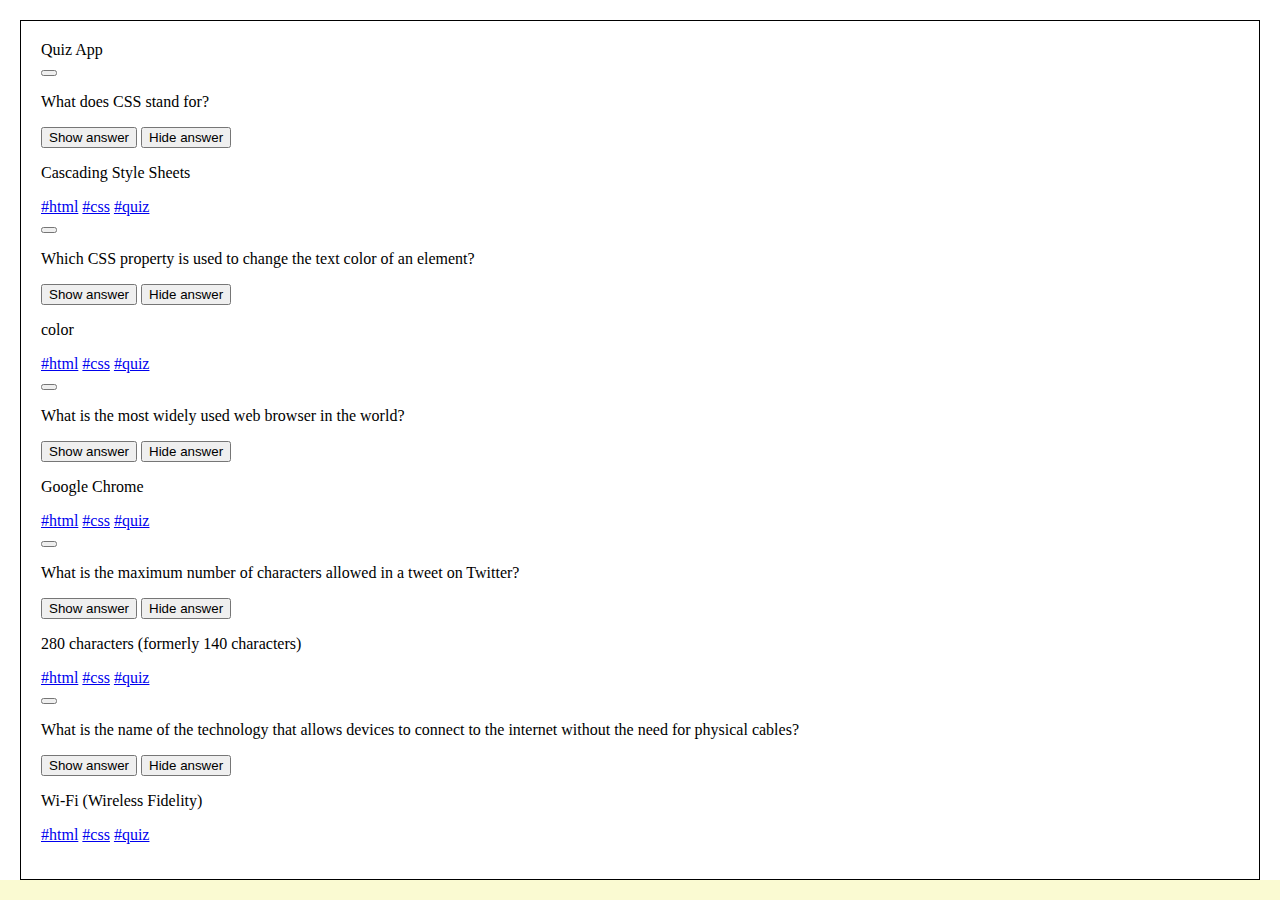
==== index.html @ f2ec55e1 "update bookmark page" ====
<!DOCTYPE html>
<html lang="en">
  <head>
    <meta charset="UTF-8" />
    <meta name="viewport" content="width=device-width, initial-scale=1.0" />
    <title>Quiz-app</title>
    <link rel="stylesheet" href="styles.css" />
  </head>
  <body>
    <main>
      <section>
        <section class="header">
            <div class="header__title">Quiz App</div>
        </section>
        
        <section class="question-cards">
            <section class="question-cards__question-card">
                <section class="question-cards__question-card__bookmark">
                    <button class="question-cards__question-card__bookmark__button">
                    </button>
                </section>
                <section class="question-cards__question-card__question">
                    <p>What does CSS stand for?</p>
                </section>
                <button class="question-cards__question-card__button" type="button">
                    Show answer
                </button>
                <button class="question-cards__question-card__button--hidden" type="button">
                    Hide answer
                </button>
                <section class="question-cards__question-card__answer--hidden">     
                    <p>
                        Cascading Style Sheets
                    </p>
                </section>
                <section class="question-cards__question-card__tags">
                    <a href="#html">#html</a>
                    <a href="#html">#css</a>
                    <a href="#html">#quiz</a>
                </section>
            </section>
        </section>

        <section class="question-cards">
            <section class="question-cards__question-card">
                <section class="question-cards__question-card__bookmark">
                    <button class="question-cards__question-card__bookmark__button">        <!--for empty state-->
                    </button>
                </section>
                <section class="question-cards__question-card__question">
                    <p>Which CSS property is used to change the text color of an element?</p>
                </section>
                <button class="question-cards__question-card__button--hidden" type="button">
                    Show answer
                </button>
                <button class="question-cards__question-card__button" type="button">
                    Hide answer
                </button>
                <section class="question-cards__question-card__answer">
                    <p>
                        color
                    </p>
                </section>
                <section class="question-cards__question-card__tags">
                    <a href="#html">#html</a>
                    <a href="#html">#css</a>
                    <a href="#html">#quiz</a>
                </section>
            </section>
        </section>


        <section class="question-cards">
            <section class="question-cards__question-card">
                <section class="question-cards__question-card__bookmark">       
                    <button class="question-cards__question-card__bookmark__button--filled">      <!--for filled state-->
                    </button>
                </section>
                <section class="question-cards__question-card__question">
                    <p>What is the most widely used web browser in the world?</p>
                </section>
                <button class="question-cards__question-card__button" type="button">
                    Show answer
                </button>
                <button class="question-cards__question-card__button--hidden" type="button">
                    Hide answer
                </button>
                <section class="question-cards__question-card__answer--hidden">

                    <p>
                        Google Chrome
                    </p>
                </section>
                <section class="question-cards__question-card__tags">
                    <a href="#html">#html</a>
                    <a href="#html">#css</a>
                    <a href="#html">#quiz</a>
                </section>
            </section>
        </section>


        <section class="question-cards">
            <section class="question-cards__question-card">
                <section class="question-cards__question-card__bookmark">
                    <button class="question-cards__question-card__bookmark__button--filled">
                    </button>
                </section>
                <section class="question-cards__question-card__question">
                    <p>What is the maximum number of characters allowed in a tweet on Twitter?</p>
                </section>
                <button class="question-cards__question-card__button" type="button">
                    Show answer
                </button>
                <button class="question-cards__question-card__button--hidden" type="button">
                    Hide answer
                </button>
                <section class="question-cards__question-card__answer--hidden">     
                    <p>
                        280 characters (formerly 140 characters)
                    </p>
                </section>
                <section class="question-cards__question-card__tags">
                    <a href="#html">#html</a>
                    <a href="#html">#css</a>
                    <a href="#html">#quiz</a>
                </section>
            </section>
        </section>


        <section class="question-cards">
            <section class="question-cards__question-card">
                <section class="question-cards__question-card__bookmark">       
                    <button class="question-cards__question-card__bookmark__button--filled">      <!--for filled state-->
                    </button>
                </section>
                <section class="question-cards__question-card__question">
                    <p>What is the name of the technology that allows devices to connect to the internet without the need for physical cables?</p>
                </section>
                <button class="question-cards__question-card__button" type="button">
                    Show answer
                </button>
                <button class="question-cards__question-card__button--hidden" type="button">
                    Hide answer
                </button>
                <section class="question-cards__question-card__answer--hidden">

                    <p>
                        Wi-Fi (Wireless Fidelity)
                    </p>
                </section>
                <section class="question-cards__question-card__tags">
                    <a href="#html">#html</a>
                    <a href="#html">#css</a>
                    <a href="#html">#quiz</a>
                </section>
            </section>
        </section>




    </main>
      <footer>
        <nav class="navigation">
            <a href="#" class="navigation__item-home--filled">
            </a>

            <a href="./bookmark.html" class="navigation__item-bookmark">
            </a>

            <a href="./profile.html" class="navigation__item-profile">
            </a>
        </nav>
      </footer>
   
  </body>
</html>
---- styles.css ----
@import url("./css/profile.css");
@import url("./css/header.css");
@import url("./css/question-cards.css");
@import url("./css/navbar.css");

body {
  margin: 0;
  padding: 0;
  display: flex;
  flex-direction: column;
  height: 100vh;
  display: flex;
  flex-wrap: wrap;
}

header {
  background-color: aliceblue;
  padding: 1em;
  text-align: center;
}
h1 {
  text-align: center;
  margin: 5px;
  padding: 10px;
  width: 100%;
}
main {
  margin: 20px;
  box-sizing: content-box;
  padding: 20px;
  border: solid black;
  border-width: thin;
  overflow: auto;
  display: block;
  flex: 1;
}
.question_card {
  position: relative;
  background-color: lightgray;
  border: 1px solid black;
  text-align: center;
  padding: 20px;
  font-size: large;
}
.button {
  background-color: white;
  margin: 10px;
  border-radius: 20px;
}
.button1 {
  border-radius: 3px;
  padding: 0.5em;
  display: flex;
  flex-direction: row;
  justify-content: center;
  gap: 1.5em;
}

.question_card-2 {
  position: relative;
  border: 1px solid black;
  padding: 20px;
  margin-top: 20px;
  margin-bottom: 10px;
  font-size: large;
  text-align: center;
  background-color: lightgray;
}
.question_card-3,
.question_card-4 {
  position: relative;
  border: 1px solid black;
  padding: 20px;
  margin-top: 20px;
  margin-bottom: 10px;
  font-size: large;
  text-align: center;
  background-color: lightgray;
}
footer {
  background-color: lightgoldenrodyellow;
  padding: 10px;
  position: fixed;
  width: 100%;
  bottom: 0;
}
.navigation {
  display: flex;
  justify-content: space-around;
  font-size: 30px;
}
nav svg {
  width: 32px;
  height: 32px;
  stroke: #171515;
  fill: none;
}
svg:hover {
  stroke: #7a19cf;
  fill: #007bff;
}
.flex {
  position: absolute;
  top: 10px;
  right: 10px;
  width: 24px;
  height: 24px;
  stroke: #171515;
  fill: 1px;
}
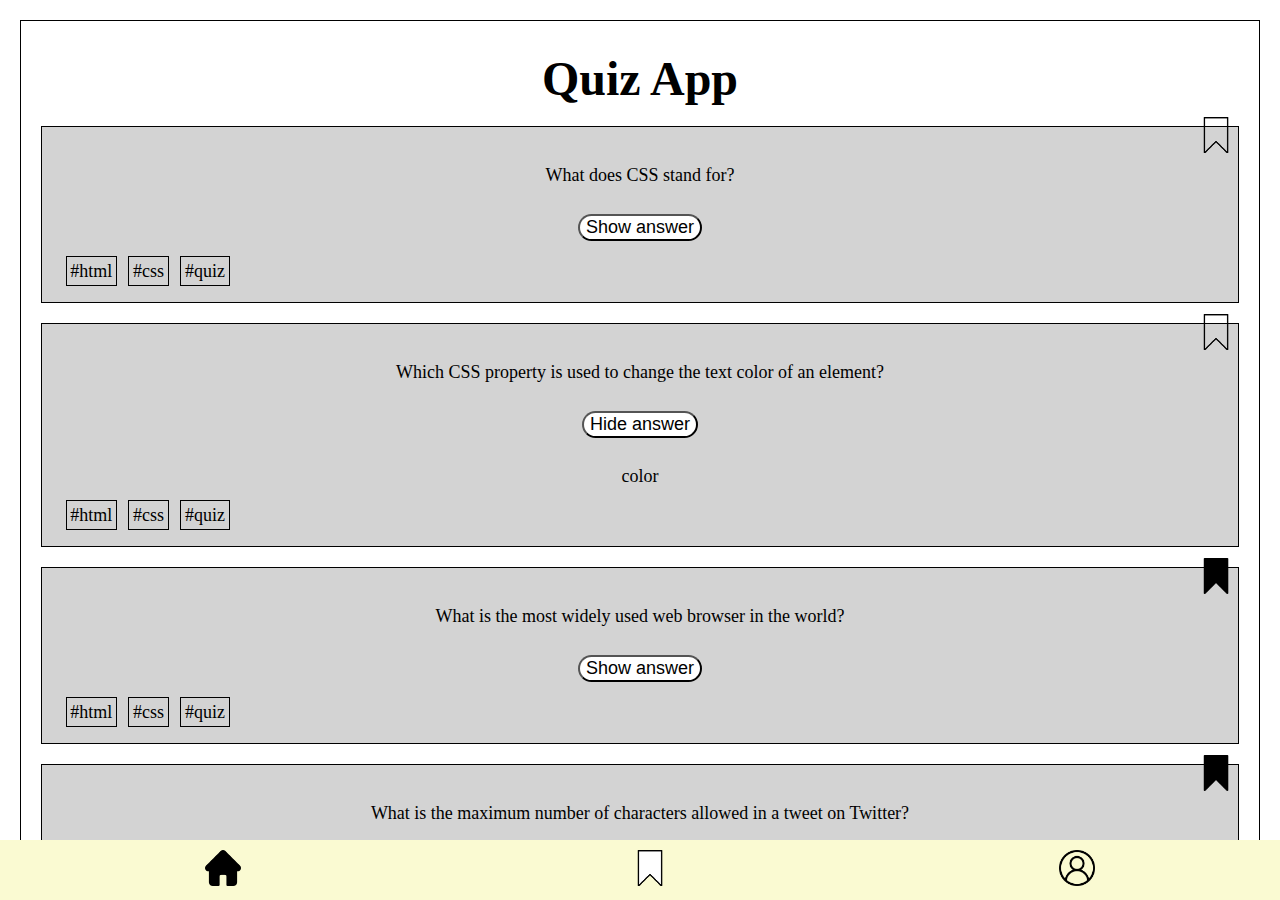
==== commit 279784b4: "add click event for button" ====
--- a/index.html
+++ b/index.html
@@ -19,16 +19,16 @@
                     <button class="question-cards__question-card__bookmark__button">
                     </button>
                 </section>
-                <section class="question-cards__question-card__question">
+                <section class="question-cards__question-card__question" data-js="question">
                     <p>What does CSS stand for?</p>
                 </section>
-                <button class="question-cards__question-card__button" type="button">
+                <button class="question-cards__question-card__button" data-js="js-show-button-1" type="button">
                     Show answer
                 </button>
-                <button class="question-cards__question-card__button--hidden" type="button">
+                <button class="question-cards__question-card__button--hidden" data-js="js-hide-button-1" type="button">
                     Hide answer
                 </button>
-                <section class="question-cards__question-card__answer--hidden">     
+                <section class="question-cards__question-card__answer--hidden" data-js="show-answer-1">     
                     <p>
                         Cascading Style Sheets
                     </p>
@@ -39,9 +39,7 @@
                     <a href="#html">#quiz</a>
                 </section>
             </section>
-        </section>
 
-        <section class="question-cards">
             <section class="question-cards__question-card">
                 <section class="question-cards__question-card__bookmark">
                     <button class="question-cards__question-card__bookmark__button">        <!--for empty state-->
@@ -67,10 +65,7 @@
                     <a href="#html">#quiz</a>
                 </section>
             </section>
-        </section>
 
-
-        <section class="question-cards">
             <section class="question-cards__question-card">
                 <section class="question-cards__question-card__bookmark">       
                     <button class="question-cards__question-card__bookmark__button--filled">      <!--for filled state-->
@@ -97,10 +92,7 @@
                     <a href="#html">#quiz</a>
                 </section>
             </section>
-        </section>
 
-
-        <section class="question-cards">
             <section class="question-cards__question-card">
                 <section class="question-cards__question-card__bookmark">
                     <button class="question-cards__question-card__bookmark__button--filled">
@@ -126,10 +118,7 @@
                     <a href="#html">#quiz</a>
                 </section>
             </section>
-        </section>
 
-
-        <section class="question-cards">
             <section class="question-cards__question-card">
                 <section class="question-cards__question-card__bookmark">       
                     <button class="question-cards__question-card__bookmark__button--filled">      <!--for filled state-->
@@ -157,10 +146,6 @@
                 </section>
             </section>
         </section>
-
-
-
-
     </main>
       <footer>
         <nav class="navigation">
@@ -176,4 +161,5 @@
       </footer>
    
   </body>
+  <script src="./js/question-card.js"></script>
 </html>
--- a/styles.css
+++ b/styles.css
@@ -2,109 +2,4 @@
 @import url("./css/header.css");
 @import url("./css/question-cards.css");
 @import url("./css/navbar.css");
-
-body {
-  margin: 0;
-  padding: 0;
-  display: flex;
-  flex-direction: column;
-  height: 100vh;
-  display: flex;
-  flex-wrap: wrap;
-}
-
-header {
-  background-color: aliceblue;
-  padding: 1em;
-  text-align: center;
-}
-h1 {
-  text-align: center;
-  margin: 5px;
-  padding: 10px;
-  width: 100%;
-}
-main {
-  margin: 20px;
-  box-sizing: content-box;
-  padding: 20px;
-  border: solid black;
-  border-width: thin;
-  overflow: auto;
-  display: block;
-  flex: 1;
-}
-.question_card {
-  position: relative;
-  background-color: lightgray;
-  border: 1px solid black;
-  text-align: center;
-  padding: 20px;
-  font-size: large;
-}
-.button {
-  background-color: white;
-  margin: 10px;
-  border-radius: 20px;
-}
-.button1 {
-  border-radius: 3px;
-  padding: 0.5em;
-  display: flex;
-  flex-direction: row;
-  justify-content: center;
-  gap: 1.5em;
-}
-
-.question_card-2 {
-  position: relative;
-  border: 1px solid black;
-  padding: 20px;
-  margin-top: 20px;
-  margin-bottom: 10px;
-  font-size: large;
-  text-align: center;
-  background-color: lightgray;
-}
-.question_card-3,
-.question_card-4 {
-  position: relative;
-  border: 1px solid black;
-  padding: 20px;
-  margin-top: 20px;
-  margin-bottom: 10px;
-  font-size: large;
-  text-align: center;
-  background-color: lightgray;
-}
-footer {
-  background-color: lightgoldenrodyellow;
-  padding: 10px;
-  position: fixed;
-  width: 100%;
-  bottom: 0;
-}
-.navigation {
-  display: flex;
-  justify-content: space-around;
-  font-size: 30px;
-}
-nav svg {
-  width: 32px;
-  height: 32px;
-  stroke: #171515;
-  fill: none;
-}
-svg:hover {
-  stroke: #7a19cf;
-  fill: #007bff;
-}
-.flex {
-  position: absolute;
-  top: 10px;
-  right: 10px;
-  width: 24px;
-  height: 24px;
-  stroke: #171515;
-  fill: 1px;
-}
+@import url("./global.css");
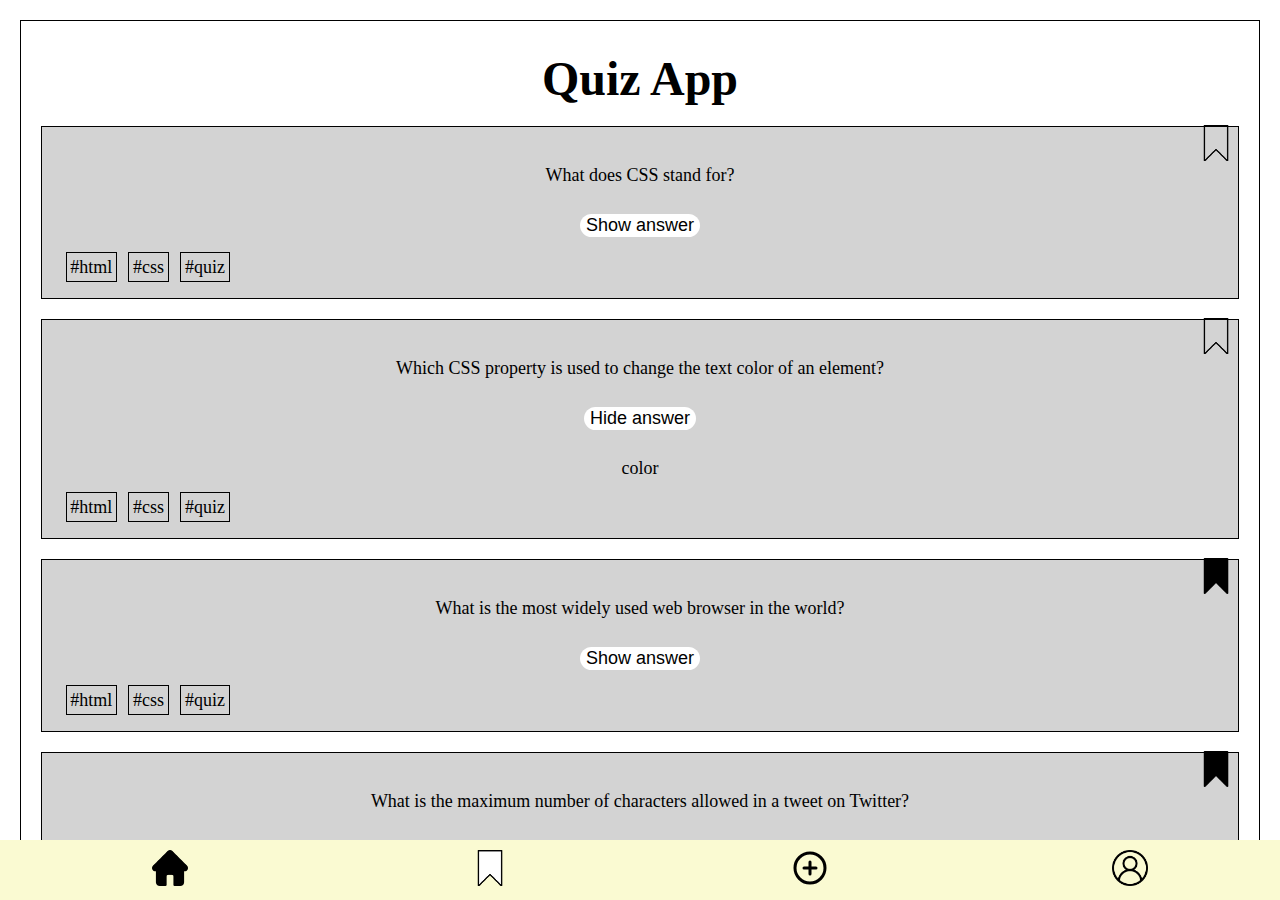
==== commit 60688df2: "add from.html file" ====
--- a/index.html
+++ b/index.html
@@ -10,156 +10,253 @@
     <main>
       <section>
         <section class="header">
-            <div class="header__title">Quiz App</div>
+          <div class="header__title">Quiz App</div>
         </section>
-        
+<!---Question 1-->
         <section class="question-cards">
-            <section class="question-cards__question-card">
-                <section class="question-cards__question-card__bookmark">
-                    <button class="question-cards__question-card__bookmark__button">
-                    </button>
-                </section>
-                <section class="question-cards__question-card__question" data-js="question">
-                    <p>What does CSS stand for?</p>
-                </section>
-                <button class="question-cards__question-card__button" data-js="js-show-button-1" type="button">
-                    Show answer
-                </button>
-                <button class="question-cards__question-card__button--hidden" data-js="js-hide-button-1" type="button">
-                    Hide answer
-                </button>
-                <section class="question-cards__question-card__answer--hidden" data-js="show-answer-1">     
-                    <p>
-                        Cascading Style Sheets
-                    </p>
-                </section>
-                <section class="question-cards__question-card__tags">
-                    <a href="#html">#html</a>
-                    <a href="#html">#css</a>
-                    <a href="#html">#quiz</a>
-                </section>
-            </section>
-
-            <section class="question-cards__question-card">
-                <section class="question-cards__question-card__bookmark">
-                    <button class="question-cards__question-card__bookmark__button">        <!--for empty state-->
-                    </button>
-                </section>
-                <section class="question-cards__question-card__question">
-                    <p>Which CSS property is used to change the text color of an element?</p>
-                </section>
-                <button class="question-cards__question-card__button--hidden" type="button">
-                    Show answer
-                </button>
-                <button class="question-cards__question-card__button" type="button">
-                    Hide answer
-                </button>
-                <section class="question-cards__question-card__answer">
-                    <p>
-                        color
-                    </p>
-                </section>
-                <section class="question-cards__question-card__tags">
-                    <a href="#html">#html</a>
-                    <a href="#html">#css</a>
-                    <a href="#html">#quiz</a>
-                </section>
-            </section>
-
-            <section class="question-cards__question-card">
-                <section class="question-cards__question-card__bookmark">       
-                    <button class="question-cards__question-card__bookmark__button--filled">      <!--for filled state-->
-                    </button>
-                </section>
-                <section class="question-cards__question-card__question">
-                    <p>What is the most widely used web browser in the world?</p>
-                </section>
-                <button class="question-cards__question-card__button" type="button">
-                    Show answer
-                </button>
-                <button class="question-cards__question-card__button--hidden" type="button">
-                    Hide answer
-                </button>
-                <section class="question-cards__question-card__answer--hidden">
-
-                    <p>
-                        Google Chrome
-                    </p>
-                </section>
-                <section class="question-cards__question-card__tags">
-                    <a href="#html">#html</a>
-                    <a href="#html">#css</a>
-                    <a href="#html">#quiz</a>
-                </section>
-            </section>
-
-            <section class="question-cards__question-card">
-                <section class="question-cards__question-card__bookmark">
-                    <button class="question-cards__question-card__bookmark__button--filled">
-                    </button>
-                </section>
-                <section class="question-cards__question-card__question">
-                    <p>What is the maximum number of characters allowed in a tweet on Twitter?</p>
-                </section>
-                <button class="question-cards__question-card__button" type="button">
-                    Show answer
-                </button>
-                <button class="question-cards__question-card__button--hidden" type="button">
-                    Hide answer
-                </button>
-                <section class="question-cards__question-card__answer--hidden">     
-                    <p>
-                        280 characters (formerly 140 characters)
-                    </p>
-                </section>
-                <section class="question-cards__question-card__tags">
-                    <a href="#html">#html</a>
-                    <a href="#html">#css</a>
-                    <a href="#html">#quiz</a>
-                </section>
-            </section>
-
-            <section class="question-cards__question-card">
-                <section class="question-cards__question-card__bookmark">       
-                    <button class="question-cards__question-card__bookmark__button--filled">      <!--for filled state-->
-                    </button>
-                </section>
-                <section class="question-cards__question-card__question">
-                    <p>What is the name of the technology that allows devices to connect to the internet without the need for physical cables?</p>
-                </section>
-                <button class="question-cards__question-card__button" type="button">
-                    Show answer
-                </button>
-                <button class="question-cards__question-card__button--hidden" type="button">
-                    Hide answer
-                </button>
-                <section class="question-cards__question-card__answer--hidden">
-
-                    <p>
-                        Wi-Fi (Wireless Fidelity)
-                    </p>
-                </section>
-                <section class="question-cards__question-card__tags">
-                    <a href="#html">#html</a>
-                    <a href="#html">#css</a>
-                    <a href="#html">#quiz</a>
-                </section>
-            </section>
+          <section class="question-cards__question-card">
+            <section class="question-cards__question-card__bookmark">
+              <button
+                class="question-cards__question-card__bookmark__button"
+                data-js="js-bookmark"
+              ></button>
+            </section>
+            <section
+              class="question-cards__question-card__question"
+              data-js="question"
+            >
+              <p>What does CSS stand for?</p>
+            </section>
+            <button
+              class="question-cards__question-card__button"
+              data-js="js-show-button-1"
+              type="button"
+            >
+              Show answer
+            </button>
+            <button
+              class="question-cards__question-card__button--hidden"
+              data-js="js-hide-button-1"
+              type="button"
+            >
+              Hide answer
+            </button>
+            <section
+              class="question-cards__question-card__answer--hidden"
+              data-js="show-answer-1"
+            >
+              <p>Cascading Style Sheets</p>
+            </section>
+            <section class="question-cards__question-card__tags">
+              <a href="#html">#html</a>
+              <a href="#html">#css</a>
+              <a href="#html">#quiz</a>
+            </section>
+          </section>
+<!-----Question-2--------->
+          <section class="question-cards__question-card">
+            <section class="question-cards__question-card__bookmark">
+              <button class="question-cards__question-card__bookmark__button">
+                <!--for empty state-->
+              </button>
+            </section>
+            <section class="question-cards__question-card__question">
+              <p>
+                Which CSS property is used to change the text color of an
+                element?
+              </p>
+            </section>
+            <button
+              class="question-cards__question-card__button--hidden"
+              type="button"
+            >
+              Show answer
+            </button>
+            <button class="question-cards__question-card__button" type="button">
+              Hide answer
+            </button>
+            <section class="question-cards__question-card__answer">
+              <p>color</p>
+            </section>
+            <section class="question-cards__question-card__tags">
+              <a href="#html">#html</a>
+              <a href="#html">#css</a>
+              <a href="#html">#quiz</a>
+            </section>
+          </section>
+<!--Question-3--for filled state-->
+          <section class="question-cards__question-card">
+            <section class="question-cards__question-card__bookmark">
+              <button
+                class="question-cards__question-card__bookmark__button--filled"
+              >
+                
+              </button>
+            </section>
+            <section class="question-cards__question-card__question">
+              <p>What is the most widely used web browser in the world?</p>
+            </section>
+            <button class="question-cards__question-card__button" type="button">
+              Show answer
+            </button>
+            <button
+              class="question-cards__question-card__button--hidden"
+              type="button"
+            >
+              Hide answer
+            </button>
+            <section class="question-cards__question-card__answer--hidden">
+              <p>Google Chrome</p>
+            </section>
+            <section class="question-cards__question-card__tags">
+              <a href="#html">#html</a>
+              <a href="#html">#css</a>
+              <a href="#html">#quiz</a>
+            </section>
+          </section>
+<!------Question-4------------>
+          <section class="question-cards__question-card">
+            <section class="question-cards__question-card__bookmark">
+              <button
+                class="question-cards__question-card__bookmark__button--filled"
+              ></button>
+            </section>
+            <section class="question-cards__question-card__question">
+              <p>
+                What is the maximum number of characters allowed in a tweet on
+                Twitter?
+              </p>
+            </section>
+            <button class="question-cards__question-card__button" type="button">
+              Show answer
+            </button>
+            <button
+              class="question-cards__question-card__button--hidden"
+              type="button"
+            >
+              Hide answer
+            </button>
+            <section class="question-cards__question-card__answer--hidden">
+              <p>280 characters (formerly 140 characters)</p>
+            </section>
+            <section class="question-cards__question-card__tags">
+              <a href="#html">#html</a>
+              <a href="#html">#css</a>
+              <a href="#html">#quiz</a>
+            </section>
+          </section>
+<!--Question-5-------for filled state-->
+          <section class="question-cards__question-card">
+            <section class="question-cards__question-card__bookmark">
+              <button
+                class="question-cards__question-card__bookmark__button--filled"
+              >
+                
+              </button>
+            </section>
+            <section class="question-cards__question-card__question">
+              <p>
+                What is the name of the technology that allows devices to
+                connect to the internet without the need for physical cables?
+              </p>
+            </section>
+            <button class="question-cards__question-card__button" type="button">
+              Show answer
+            </button>
+            <button
+              class="question-cards__question-card__button--hidden"
+              type="button"
+            >
+              Hide answer
+            </button>
+            <section class="question-cards__question-card__answer--hidden">
+              <p>Wi-Fi (Wireless Fidelity)</p>
+            </section>
+            <section class="question-cards__question-card__tags">
+              <a href="#html">#html</a>
+              <a href="#html">#css</a>
+              <a href="#html">#quiz</a>
+            </section>
+          </section>
         </section>
+        <!--Question-6-------for filled state-->
+        <section class="question-cards__question-card">
+          <section class="question-cards__question-card__bookmark">
+            <button
+              class="question-cards__question-card__bookmark__button"
+            >           
+            </button>
+          </section>
+          <section class="question-cards__question-card__question">
+            <p>
+              In CSS, what property is used to control the spacing between lines
+              of text within an element?
+            </p>
+          </section>
+          <button class="question-cards__question-card__button" type="button">
+            Show answer
+          </button>
+          <button
+            class="question-cards__question-card__button--hidden"
+            type="button"
+          >
+            Hide answer
+          </button>
+          <section class="question-cards__question-card__answer--hidden">
+            <p>line-height</p>
+          </section>
+          <section class="question-cards__question-card__tags">
+            <a href="#html">#html</a>
+            <a href="#html">#css</a>
+            <a href="#html">#quiz</a>
+          </section>
+        </section>
+<!------Question-7------>
+
+        <section class="question-cards__question-card">
+            <section class="question-cards__question-card__bookmark">
+              <button
+                class="question-cards__question-card__bookmark__button"
+              ></button>
+            </section>
+            <section class="question-cards__question-card__question">
+              <p>
+                What does the acronym "WWW" stand for?
+              </p>
+            </section>
+            <button class="question-cards__question-card__button" type="button">
+              Show answer
+            </button>
+            <button
+              class="question-cards__question-card__button--hidden"
+              type="button"
+            >
+              Hide answer
+            </button>
+            <section class="question-cards__question-card__answer--hidden">
+              <p>World Wide Web</p>
+            </section>
+            <section class="question-cards__question-card__tags">
+              <a href="#html">#html</a>
+              <a href="#html">#css</a>
+              <a href="#html">#quiz</a>
+            </section>
+          </section>
+      
     </main>
-      <footer>
-        <nav class="navigation">
-            <a href="#" class="navigation__item-home--filled">
-            </a>
-
-            <a href="./bookmark.html" class="navigation__item-bookmark">
-            </a>
-
-            <a href="./profile.html" class="navigation__item-profile">
-            </a>
-        </nav>
-      </footer>
-   
+    <footer>
+      <nav class="navigation">
+        <a href="#" class="navigation__item-home--filled"> </a>
+
+        <a href="./bookmark.html" class="navigation__item-bookmark"> </a>
+
+        <a href = "./form.html" class = "navigation__item-form"> </a>
+
+        <a href="./profile.html" class="navigation__item-profile"> </a>
+       
+      </nav>
+    </footer>
   </body>
   <script src="./js/question-card.js"></script>
+  <script src="./js/bookmark.js"></script>
 </html>
--- a/styles.css
+++ b/styles.css
@@ -3,3 +3,4 @@
 @import url("./css/question-cards.css");
 @import url("./css/navbar.css");
 @import url("./global.css");
+@import url("./css/form.css");
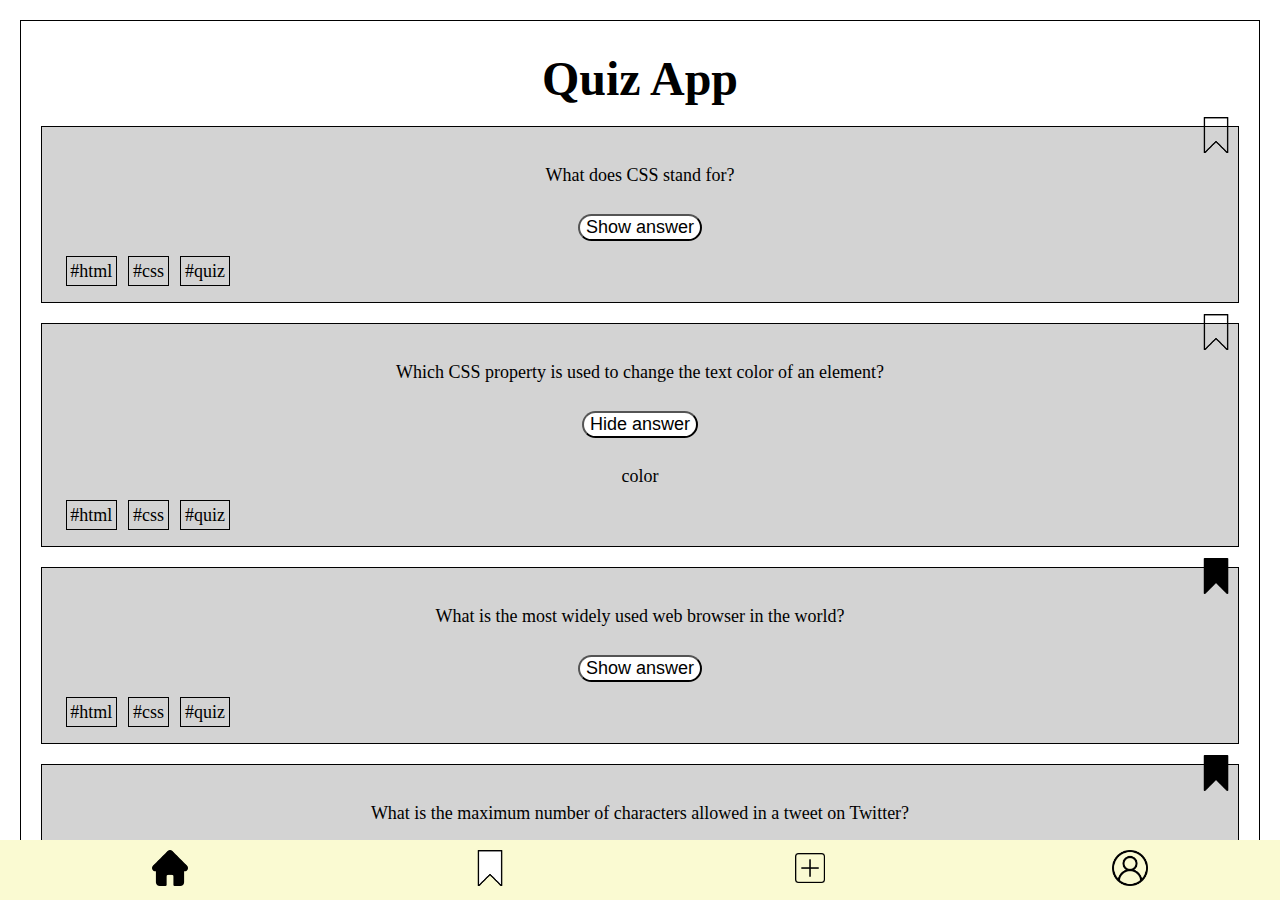
==== commit a65bc3fd: "add form page" ====
--- a/index.html
+++ b/index.html
@@ -15,7 +15,7 @@
 <!---Question 1-->
         <section class="question-cards">
           <section class="question-cards__question-card">
-            <section class="question-cards__question-card__bookmark">
+            <section class="question-cards__question-card__bookmark" data-js = "book-mark-template">
               <button
                 class="question-cards__question-card__bookmark__button"
                 data-js="js-bookmark"
@@ -244,6 +244,7 @@
           </section>
       
     </main>
+  </body>  
     <footer>
       <nav class="navigation">
         <a href="#" class="navigation__item-home--filled"> </a>
@@ -256,7 +257,7 @@
        
       </nav>
     </footer>
-  </body>
+  
   <script src="./js/question-card.js"></script>
   <script src="./js/bookmark.js"></script>
 </html>
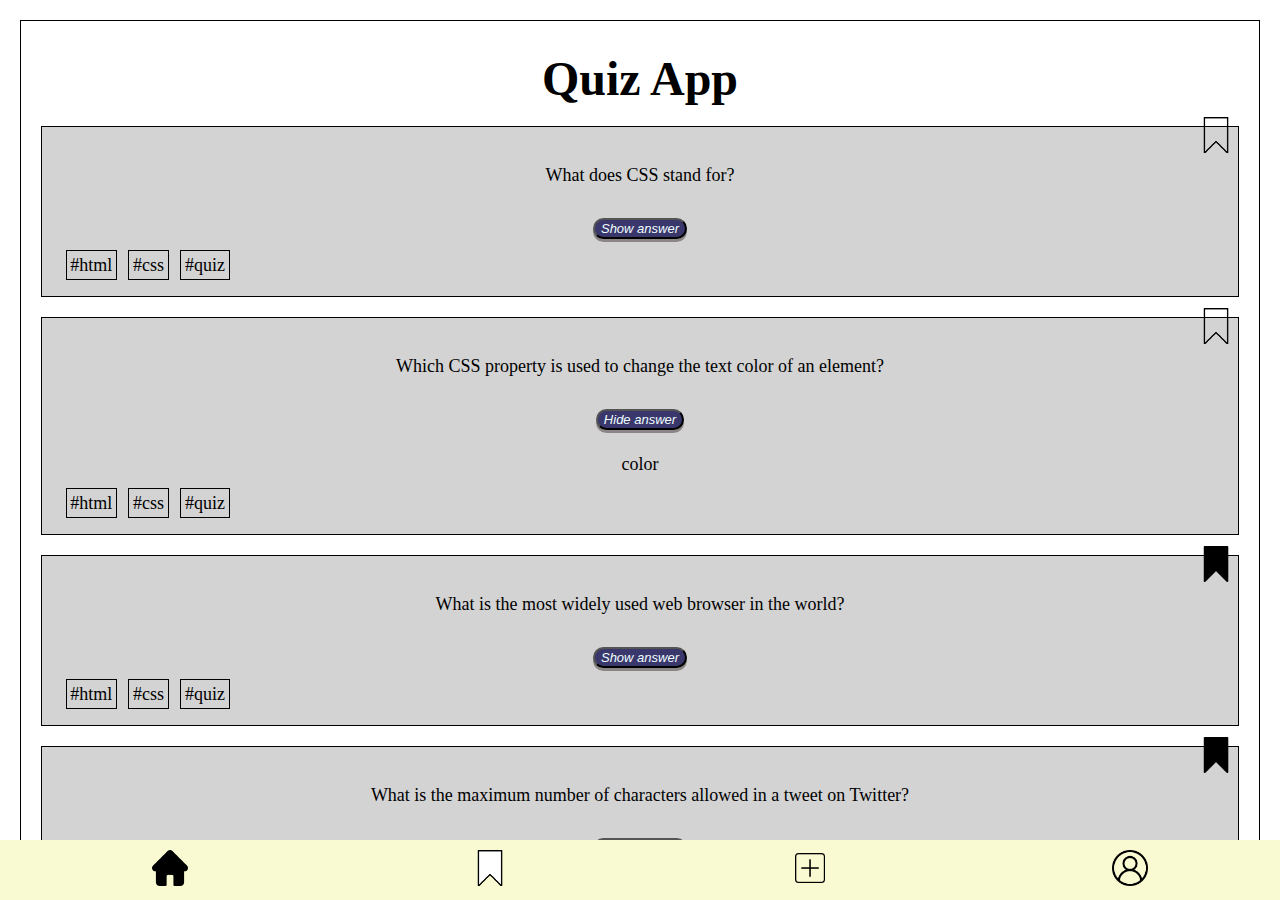
==== commit 44aa61fe: "style fix" ====
--- a/index.html
+++ b/index.html
@@ -2,181 +2,177 @@
 <html lang="en">
   <head>
     <meta charset="UTF-8" />
-    <meta name="viewport" content="width=device-width, initial-scale=1.0" />
+    <meta name="viewport" content="width=device-width,initial-scale=1.0" />
     <title>Quiz-app</title>
     <link rel="stylesheet" href="styles.css" />
   </head>
   <body>
     <main>
-      <section>
-        <section class="header">
-          <div class="header__title">Quiz App</div>
-        </section>
-<!---Question 1-->
-        <section class="question-cards">
-          <section class="question-cards__question-card">
-            <section class="question-cards__question-card__bookmark" data-js = "book-mark-template">
-              <button
-                class="question-cards__question-card__bookmark__button"
-                data-js="js-bookmark"
-              ></button>
-            </section>
-            <section
-              class="question-cards__question-card__question"
-              data-js="question"
-            >
-              <p>What does CSS stand for?</p>
-            </section>
-            <button
-              class="question-cards__question-card__button"
-              data-js="js-show-button-1"
-              type="button"
-            >
-              Show answer
+      <section class="header">
+        <div class="header__title">Quiz App</div>
+      </section>
+      <section class="question-cards">
+        <!---Question 1-->
+        <section class="question-cards__question-card">
+          <section
+            class="question-cards__question-card__bookmark"
+            data-js="book-mark-template"
+          >
+            <button
+              class="question-cards__question-card__bookmark__button"
+              data-js="js-bookmark"
+            ></button>
+          </section>
+          <section
+            class="question-cards__question-card__question"
+            data-js="question"
+          >
+            <p>What does CSS stand for?</p>
+          </section>
+          <button
+            class="question-cards__question-card__button"
+            data-js="js-show-button-1"
+            type="button"
+          >
+            Show answer
+          </button>
+          <button
+            class="question-cards__question-card__button--hidden"
+            data-js="js-hide-button-1"
+            type="button"
+          >
+            Hide answer
+          </button>
+          <section
+            class="question-cards__question-card__answer--hidden"
+            data-js="show-answer-1"
+          >
+            <p>Cascading Style Sheets</p>
+          </section>
+          <section class="question-cards__question-card__tags">
+            <a href="#html">#html</a>
+            <a href="#html">#css</a>
+            <a href="#html">#quiz</a>
+          </section>
+        </section>
+        <!-----Question-2--------->
+        <section class="question-cards__question-card">
+          <section class="question-cards__question-card__bookmark">
+            <button class="question-cards__question-card__bookmark__button">
+              <!--for empty state-->
             </button>
-            <button
-              class="question-cards__question-card__button--hidden"
-              data-js="js-hide-button-1"
-              type="button"
-            >
-              Hide answer
-            </button>
-            <section
-              class="question-cards__question-card__answer--hidden"
-              data-js="show-answer-1"
-            >
-              <p>Cascading Style Sheets</p>
-            </section>
-            <section class="question-cards__question-card__tags">
-              <a href="#html">#html</a>
-              <a href="#html">#css</a>
-              <a href="#html">#quiz</a>
-            </section>
-          </section>
-<!-----Question-2--------->
-          <section class="question-cards__question-card">
-            <section class="question-cards__question-card__bookmark">
-              <button class="question-cards__question-card__bookmark__button">
-                <!--for empty state-->
-              </button>
-            </section>
-            <section class="question-cards__question-card__question">
-              <p>
-                Which CSS property is used to change the text color of an
-                element?
-              </p>
-            </section>
-            <button
-              class="question-cards__question-card__button--hidden"
-              type="button"
-            >
-              Show answer
-            </button>
-            <button class="question-cards__question-card__button" type="button">
-              Hide answer
-            </button>
-            <section class="question-cards__question-card__answer">
-              <p>color</p>
-            </section>
-            <section class="question-cards__question-card__tags">
-              <a href="#html">#html</a>
-              <a href="#html">#css</a>
-              <a href="#html">#quiz</a>
-            </section>
-          </section>
-<!--Question-3--for filled state-->
-          <section class="question-cards__question-card">
-            <section class="question-cards__question-card__bookmark">
-              <button
-                class="question-cards__question-card__bookmark__button--filled"
-              >
-                
-              </button>
-            </section>
-            <section class="question-cards__question-card__question">
-              <p>What is the most widely used web browser in the world?</p>
-            </section>
-            <button class="question-cards__question-card__button" type="button">
-              Show answer
-            </button>
-            <button
-              class="question-cards__question-card__button--hidden"
-              type="button"
-            >
-              Hide answer
-            </button>
-            <section class="question-cards__question-card__answer--hidden">
-              <p>Google Chrome</p>
-            </section>
-            <section class="question-cards__question-card__tags">
-              <a href="#html">#html</a>
-              <a href="#html">#css</a>
-              <a href="#html">#quiz</a>
-            </section>
-          </section>
-<!------Question-4------------>
-          <section class="question-cards__question-card">
-            <section class="question-cards__question-card__bookmark">
-              <button
-                class="question-cards__question-card__bookmark__button--filled"
-              ></button>
-            </section>
-            <section class="question-cards__question-card__question">
-              <p>
-                What is the maximum number of characters allowed in a tweet on
-                Twitter?
-              </p>
-            </section>
-            <button class="question-cards__question-card__button" type="button">
-              Show answer
-            </button>
-            <button
-              class="question-cards__question-card__button--hidden"
-              type="button"
-            >
-              Hide answer
-            </button>
-            <section class="question-cards__question-card__answer--hidden">
-              <p>280 characters (formerly 140 characters)</p>
-            </section>
-            <section class="question-cards__question-card__tags">
-              <a href="#html">#html</a>
-              <a href="#html">#css</a>
-              <a href="#html">#quiz</a>
-            </section>
-          </section>
-<!--Question-5-------for filled state-->
-          <section class="question-cards__question-card">
-            <section class="question-cards__question-card__bookmark">
-              <button
-                class="question-cards__question-card__bookmark__button--filled"
-              >
-                
-              </button>
-            </section>
-            <section class="question-cards__question-card__question">
-              <p>
-                What is the name of the technology that allows devices to
-                connect to the internet without the need for physical cables?
-              </p>
-            </section>
-            <button class="question-cards__question-card__button" type="button">
-              Show answer
-            </button>
-            <button
-              class="question-cards__question-card__button--hidden"
-              type="button"
-            >
-              Hide answer
-            </button>
-            <section class="question-cards__question-card__answer--hidden">
-              <p>Wi-Fi (Wireless Fidelity)</p>
-            </section>
-            <section class="question-cards__question-card__tags">
-              <a href="#html">#html</a>
-              <a href="#html">#css</a>
-              <a href="#html">#quiz</a>
-            </section>
+          </section>
+          <section class="question-cards__question-card__question">
+            <p>
+              Which CSS property is used to change the text color of an element?
+            </p>
+          </section>
+          <button
+            class="question-cards__question-card__button--hidden"
+            type="button"
+          >
+            Show answer
+          </button>
+          <button class="question-cards__question-card__button" type="button">
+            Hide answer
+          </button>
+          <section class="question-cards__question-card__answer">
+            <p>color</p>
+          </section>
+          <section class="question-cards__question-card__tags">
+            <a href="#html">#html</a>
+            <a href="#html">#css</a>
+            <a href="#html">#quiz</a>
+          </section>
+        </section>
+        <!--Question-3--for filled state-->
+        <section class="question-cards__question-card">
+          <section class="question-cards__question-card__bookmark">
+            <button
+              class="question-cards__question-card__bookmark__button--filled"
+            ></button>
+          </section>
+          <section class="question-cards__question-card__question">
+            <p>What is the most widely used web browser in the world?</p>
+          </section>
+          <button class="question-cards__question-card__button" type="button">
+            Show answer
+          </button>
+          <button
+            class="question-cards__question-card__button--hidden"
+            type="button"
+          >
+            Hide answer
+          </button>
+          <section class="question-cards__question-card__answer--hidden">
+            <p>Google Chrome</p>
+          </section>
+          <section class="question-cards__question-card__tags">
+            <a href="#html">#html</a>
+            <a href="#html">#css</a>
+            <a href="#html">#quiz</a>
+          </section>
+        </section>
+        <!------Question-4------------>
+        <section class="question-cards__question-card">
+          <section class="question-cards__question-card__bookmark">
+            <button
+              class="question-cards__question-card__bookmark__button--filled"
+            ></button>
+          </section>
+          <section class="question-cards__question-card__question">
+            <p>
+              What is the maximum number of characters allowed in a tweet on
+              Twitter?
+            </p>
+          </section>
+          <button class="question-cards__question-card__button" type="button">
+            Show answer
+          </button>
+          <button
+            class="question-cards__question-card__button--hidden"
+            type="button"
+          >
+            Hide answer
+          </button>
+          <section class="question-cards__question-card__answer--hidden">
+            <p>280 characters (formerly 140 characters)</p>
+          </section>
+          <section class="question-cards__question-card__tags">
+            <a href="#html">#html</a>
+            <a href="#html">#css</a>
+            <a href="#html">#quiz</a>
+          </section>
+        </section>
+        <!--Question-5-------for filled state-->
+        <section class="question-cards__question-card">
+          <section class="question-cards__question-card__bookmark">
+            <button
+              class="question-cards__question-card__bookmark__button--filled"
+            ></button>
+          </section>
+          <section class="question-cards__question-card__question">
+            <p>
+              What is the name of the technology that allows devices to connect
+              to the internet without the need for physical cables?
+            </p>
+          </section>
+          <button class="question-cards__question-card__button" type="button">
+            Show answer
+          </button>
+          <button
+            class="question-cards__question-card__button--hidden"
+            type="button"
+          >
+            Hide answer
+          </button>
+          <section class="question-cards__question-card__answer--hidden">
+            <p>Wi-Fi (Wireless Fidelity)</p>
+          </section>
+          <section class="question-cards__question-card__tags">
+            <a href="#html">#html</a>
+            <a href="#html">#css</a>
+            <a href="#html">#quiz</a>
           </section>
         </section>
         <!--Question-6-------for filled state-->
@@ -184,8 +180,7 @@
           <section class="question-cards__question-card__bookmark">
             <button
               class="question-cards__question-card__bookmark__button"
-            >           
-            </button>
+            ></button>
           </section>
           <section class="question-cards__question-card__question">
             <p>
@@ -211,53 +206,49 @@
             <a href="#html">#quiz</a>
           </section>
         </section>
-<!------Question-7------>
-
-        <section class="question-cards__question-card">
-            <section class="question-cards__question-card__bookmark">
-              <button
-                class="question-cards__question-card__bookmark__button"
-              ></button>
-            </section>
-            <section class="question-cards__question-card__question">
-              <p>
-                What does the acronym "WWW" stand for?
-              </p>
-            </section>
-            <button class="question-cards__question-card__button" type="button">
-              Show answer
-            </button>
-            <button
-              class="question-cards__question-card__button--hidden"
-              type="button"
-            >
-              Hide answer
-            </button>
-            <section class="question-cards__question-card__answer--hidden">
-              <p>World Wide Web</p>
-            </section>
-            <section class="question-cards__question-card__tags">
-              <a href="#html">#html</a>
-              <a href="#html">#css</a>
-              <a href="#html">#quiz</a>
-            </section>
-          </section>
-      
+        <!------Question-7------>
+
+        <section class="question-cards__question-card">
+          <section class="question-cards__question-card__bookmark">
+            <button
+              class="question-cards__question-card__bookmark__button"
+            ></button>
+          </section>
+          <section class="question-cards__question-card__question">
+            <p>What does the acronym "WWW" stand for?</p>
+          </section>
+          <button class="question-cards__question-card__button" type="button">
+            Show answer
+          </button>
+          <button
+            class="question-cards__question-card__button--hidden"
+            type="button"
+          >
+            Hide answer
+          </button>
+          <section class="question-cards__question-card__answer--hidden">
+            <p>World Wide Web</p>
+          </section>
+          <section class="question-cards__question-card__tags">
+            <a href="#html">#html</a>
+            <a href="#html">#css</a>
+            <a href="#html">#quiz</a>
+          </section>
+        </section>
+      </section>
     </main>
-  </body>  
     <footer>
       <nav class="navigation">
         <a href="#" class="navigation__item-home--filled"> </a>
 
         <a href="./bookmark.html" class="navigation__item-bookmark"> </a>
 
-        <a href = "./form.html" class = "navigation__item-form"> </a>
+        <a href="./form.html" class="navigation__item-form"> </a>
 
         <a href="./profile.html" class="navigation__item-profile"> </a>
-       
       </nav>
     </footer>
-  
+  </body>
   <script src="./js/question-card.js"></script>
   <script src="./js/bookmark.js"></script>
 </html>
